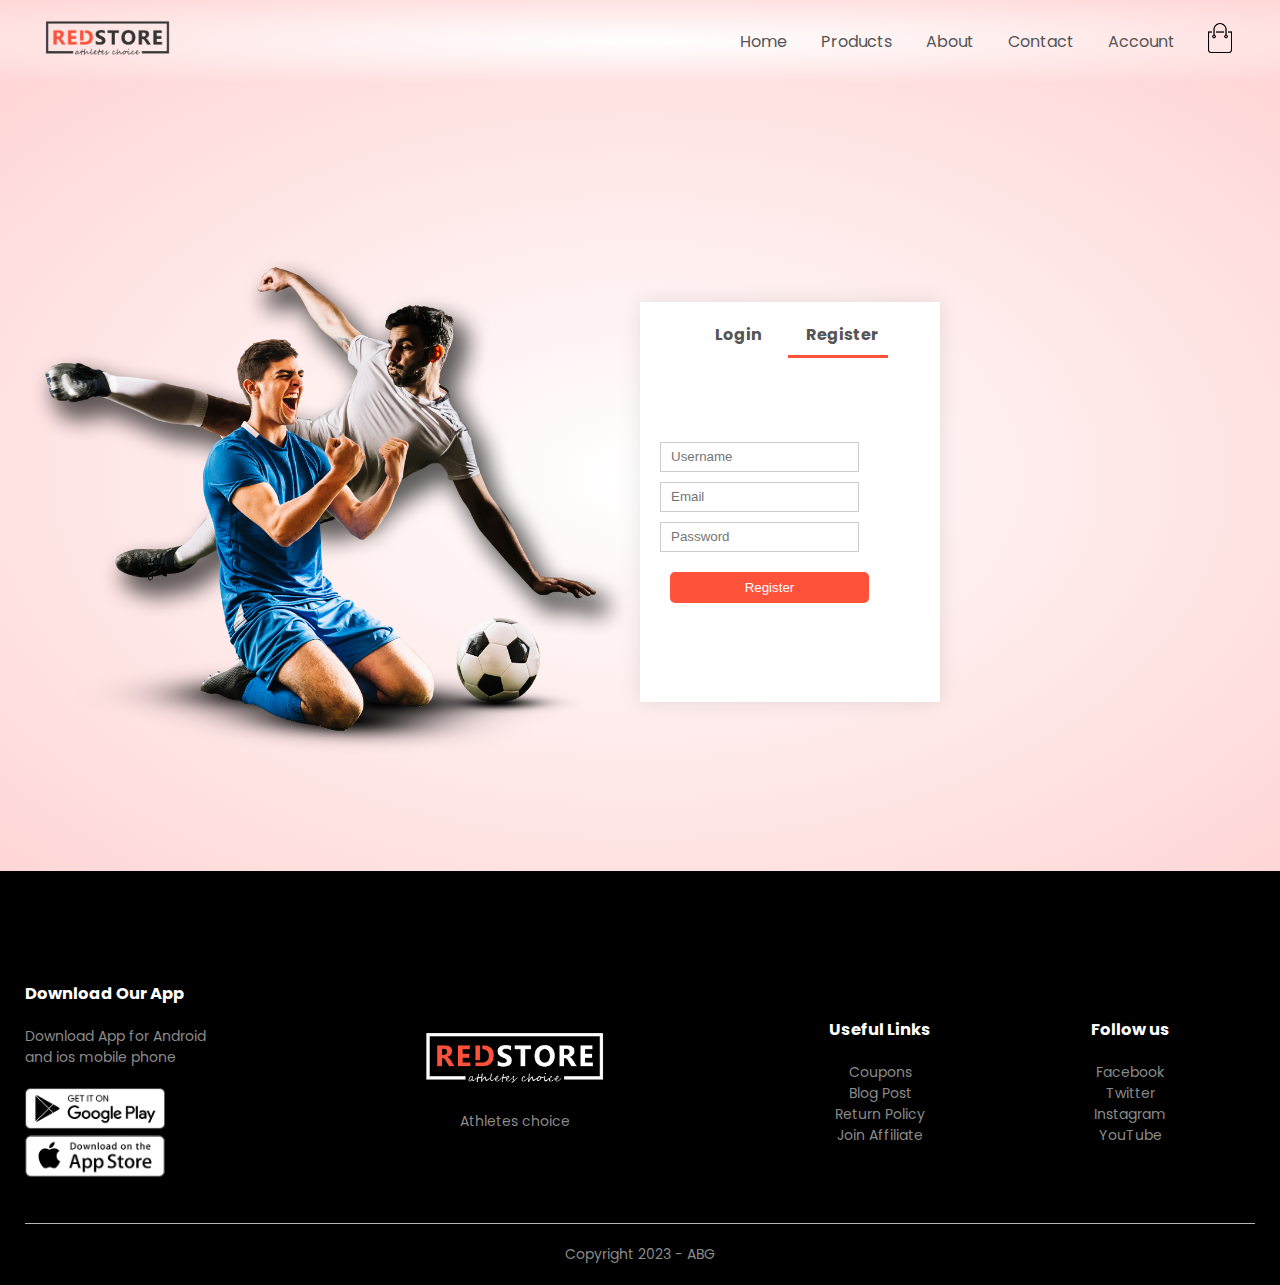
==== src/account.html @ 98147393 "2nd phase commit" ====
<!DOCTYPE html>
<html lang="en">
  <head>
    <meta charset="UTF-8" />
    <meta name="viewport" content="width=device-width, initial-scale=1.0" />
    <title>All Products - Red store</title>
    <link rel="stylesheet" href="/css/styles.css" />
    <link
      href="https://fonts.googleapis.com/css2?family=Poppins:ital,wght@0,300;0,400;0,500;0,600;0,700;1,200&display=swap"
      rel="stylesheet"
    />
    <link
      rel="stylesheet"
      href="https://stackpath.bootstrapcdn.com/font-awesome/4.7.0/css/font-awesome.min.css"
    />
  </head>
  <body>
    <!-- Navigation starts here -->
    <div class="header">
      <div class="container">
        <div class="navbar">
          <div class="logo">
            <a href="/index.html">
              <img src="/images/logo.png" alt="" width="125px"
            /></a>
          </div>
          <nav>
            <ul id="MenuItems">
              <li><a href="/index.html">Home</a></li>
              <li><a href="products.html">Products</a></li>
              <li><a href="">About</a></li>
              <li><a href="">Contact</a></li>
              <li><a href="account.html">Account</a></li>
            </ul>
          </nav>
          <a href="/src/cart.html"
            ><img src="/images/cart.png" alt="" width="30px" height="30px"
          /></a>
          <img
            src="/images/menu.png"
            alt=""
            class="menu-icon"
            onclick=menutoggle()
          />
        </div>
      </div>
    </div>
    <!-- Navigation ends here -->

    <!-- Account Page -->
    <div class="account-page">
      <div class="container">
        <div class="row">
          <div class ="col-2">
            <img src="/images/image1.png" width="100%" />
          </div>
          <div class="col-2">
            <div class="form-container">
              <div class="form-btn">
                <span onclick=login()>Login</span>
                <span onclick=register()>Register</span>
                <hr id="indicator" />
              </div>
              <form action="" id="LoginForm">
                <input type="text" placeholder="Username" />
                <input type="password" placeholder="Password" />

                <button type="submit" class="btn">Login</button>
                <a href="">Forgot Password</a>
              </form>
              <form action="" id="RegForm">
                <input type="text" placeholder="Username" />
                <input type="email" placeholder="Email" />
                <input type="password" placeholder="Password" />

                <button type="submit" class="btn">Register</button>
              </form>
            </div>
          </div>
        </div>
      </div>
    </div>

    <!-- Footer -->
    <div class="footer">
      <div class="container">
        <div class="row">
          <div class="footer-col-1">
            <h3>Download Our App</h3>
            <p>
              Download App for Android <br />
              and ios mobile phone
            </p>
            <div class="app-logo">
              <img src="/images/play-store.png" alt="" />
              <img src="/images/app-store.png" alt="" />
            </div>
          </div>
          <div class="footer-col-2">
            <img src="/images/logo-white.png" alt="" />
            <p>
              Athletes choice
            </p>
          </div>
          <div class="footer-col-3">
            <h3>Useful Links</h3>
            <ul>
              <li>Coupons</li>
              <li>Blog Post</li>
              <li>Return Policy</li>
              <li>Join Affiliate</li>
            </ul>
          </div>

          <div class="footer-col-4">
            <h3>Follow us</h3>
            <ul>
              <li>Facebook</li>
              <li>Twitter</li>
              <li>Instagram</li>
              <li>YouTube</li>
            </ul>
          </div>
        </div>
        <hr />
        <p class="copyright">Copyright 2023 - ABG</p>
      </div>
    </div>

    <!--JS Sscripts -->
    <script>var MenuItems = document.getElementById("MenuItems");
      MenuItems.style.maxHeight = "0px"; // Initialize menu as hidden
      
      function menutoggle() {
          if (MenuItems.style.maxHeight == "0px") {
              MenuItems.style.maxHeight = "200px"; // Show menu
          } else {
              MenuItems.style.maxHeight = "0px"; // Hide menu
          }
      }
    </script>


    <script>var LoginForm = document.getElementById("LoginForm");
      var RegForm = document.getElementById("RegForm");
      var indicator = document.getElementById("indicator");
      
      function register() {
          RegForm.style.transform = 'translateX(0px)';
          LoginForm.style.transform = "translateX(0px)";
          indicator.style.transform = "translateX(100px)"; // Move indicator to registration
      }
      
      function login() {
          RegForm.style.transform = "translateX(300px)";
          LoginForm.style.transform = "translateX(300px)";
          indicator.style.transform = "translateX(0px)"; // Move indicator to login
      }
    </script>
  </body>
</html>
---- css/styles.css ----
/* Resetting default styles and applying border-box sizing */
* {
  margin: 0;
  padding: 0;
  box-sizing: border-box;
}

/* Setting the font family for the entire page */
body {
  font-family: "Poppins", sans-serif;
}

/* Styling for the top navigation bar */
.navbar {
  display: flex;
  align-items: center;
  padding: 20px;
}

/* Styling for the navigation links */
nav {
  flex: 1;
  text-align: right;
}

nav ul {
  display: inline-block;
  list-style-type: none;
}

nav ul li {
  display: inline-block;
  margin-right: 30px;
}

/* Basic link styles */
a {
  text-decoration: none;
  color: #555;
}

/* General paragraph text color */
p {
  color: #555;
}

/* Styling for page content container */
.container {
  max-width: 1300px;
  margin: auto;
  padding-left: 25px;
  padding-right: 25px;
}

/* Styling for rows of content */
.row {
  margin-top: 50px;
  display: flex;
  align-items: center;
  flex-wrap: wrap;
  justify-content: space-around;
}

/* Column layout for a two-column section */
.col-2 {
  flex-basis: 50%;
  min-width: 300px;
}

/* Styling for images within a column */
.col-2 img {
  max-width: 100%;
  padding: 50px 0; /* Padding top and bottom, no padding left or right */
}

/* Heading styles for column */
.col-2 h1 {
  font-size: 50px;
  line-height: 60px;
  margin: 25px 0; /* Margin top and bottom, no margin left or right */
}

/* Styling for buttons */
.btn {
  display: inline-block;
  background: #ff523b;
  color: #fff;
  padding: 8px 30px;
  margin: 30px 0;
  border-radius: 5px;
  transition: background 0.5s;
}

/* Button hover effect */
.btn:hover {
  background-color: #563434; /* Darker shade for hover */
  color: #fff;
}

/* Styling for the header section */
.header {
  background: radial-gradient(#fff, #ffd6d6);
}

/* Adjusting the top margin of the header content */
.header .row {
  margin-top: 20px;
}

/* Styling for categories section */
.categories {
  margin: 70px 0;
}

/* Column layout for a three-column section */
.col-3 {
  flex-basis: 30%;
  min-width: 250px;
  margin-bottom: 30px;
}

/* Styling for images within a column */
.col-3 img {
  width: 100%;
}

/* Styling for a smaller content container */
.small-container {
  max-width: 1080px;
  margin: auto;
  padding-left: 25px;
  padding-right: 25px;
}

/* Column layout for a four-column section */
.col-4 {
  flex-basis: 25%;
  padding: 10px;
  min-width: 200px;
  margin-bottom: 50px;
  transition: transform 0.5s;
}

/* Styling for images within a column */
.col-4 img {
  width: 100%;
}

/* Title styling with underline */
.title {
  text-align: center;
  margin: 0 auto 80px;
  position: relative;
  line-height: 60px;
  color: #555;
}

/* Underline styling for title */
.title::after {
  content: "";
  background: #ff523b;
  width: 80px;
  height: 5px;
  border-radius: 5px;
  position: absolute;
  bottom: 0;
  left: 50%;
  transform: translateX(-50%);
}

/* Heading 4 styles */
h4 {
  color: #555;
  font-weight: normal;
}

/* Paragraph text size for columns */
.col-4 p {
  font-size: 14px;
}

/* Styling for star rating icons */
.rating .fa {
  color: #ff523b;
}

/* Hover effect for columns */
.col-4:hover {
  transform: translateY(-5px);
}

  /*     offer     */
  .offer {
    background: radial-gradient(#fff, #ffd6d6);
    margin-top: 80px;
    padding: 30px 0;
  }
  
  .col-2 .offer-img {
    padding: 50px;
  }
  
  small {
    color: #555;
  }
  
  /* -----Testimonial----- */
  
  .testimonial {
    padding-top: 100px;
  }
  .testimonial .col-3 {
    text-align: center;
    padding: 40px 20px;
    box-shadow: 0 0 20px 0px rgba(0, 0, 0, 0.1);
    cursor: pointer;
    transition: transform 0.5s;
  }
  .testimonial .col-3 img {
    width: 50px;
    margin-top: 20px;
    border-radius: 50%;
  }
  
  .testimonial .col-3:hover {
    transform: translateY(-10px);
  }
  
  .fa.fa-quote-left {
    font-size: 34px;
    color: #ff523b;
  }
  
  .col-3 p {
    font-size: 12px;
    margin: 12px 0;
    color: #777;
  }
  
  .testimonial .col-3 h3 {
    font-weight: 600;
    color: #555;
    font-size: 16px;
  }
  
  /* brands */
  
  .brands {
    margin: 100px auto;
  }
  .col-5 {
    width: 160px;
  }
  .col-5 img {
    width: 100%;
    cursor: pointer;
    filter: grayscale(100%);
  }
  
  .col-5 img:hover {
    filter: grayscale(0);
  }
  
  /* footer */
  .footer {
    background: #000;
    color: #8a8a8a;
    font-size: 14px;
    padding: 60px 0 20px;
  }
  .footer p {
    color: #8a8a8a;
  }
  .footer h3 {
    color: #fff;
    margin-bottom: 20px;
  }
  .footer-col-1,
  .footer-col-2,
  .footer-col-3,
  .footer-col-4 {
    min-width: 250px;
    margin-bottom: 20px;
  }
  
  .footer-col-1 {
    flex-basis: 30px;
  }
  
  .footer-col-2 {
    flex: 1;
    text-align: center;
  }
  .footer-col-2 img {
    width: 180px;
    margin-bottom: 20px;
  }
  .footer-col-3,
  .footer-col-4 {
    flex-basis: 12%;
    text-align: center;
  }
  ul {
    list-style-type: none;
  }
  .app-logo {
    margin-top: 20px;
  }
  .app-logo img {
    width: 140px;
  }
  
  .footer hr {
    border: none;
    background: #b5b5b5;
    height: 1px;
    margin: 20px 0;
  }
  .copyright {
    text-align: center;
  }
  .menu-icon {
    width: 28px;
    margin-left: 20px;
    display: none;
  }
  

/* Account Page */

.account-page {
    padding: 50px 0;
    background: radial-gradient(#fff, #ffd6d6);
  }
  .form-container {
    background: #fff;
    width: 300px;
    height: 400px;
    position: relative;
    text-align: center;
    padding: 20px 0;
    box-shadow: 0 0 20px 0 rgba(0, 0, 0, 0.1);
    overflow: hidden;
  }
  
  .form-container span {
    font-weight: bold;
    padding: 0 10px;
    color: #555;
    cursor: pointer;
    width: 100px;
    display: inline-block;
  }
  
  .form-btn {
    display: inline-block;
  }
  .form-container form {
    max-width: 300px;
    padding: 0 20px;
    position: absolute;
    top: 130px;
    transition: transform 1s;
  }
  form input {
    display: flex;
    align-items: center;
    width: 100%;
    height: 30px;
    margin: 10px 0;
    padding: 0 10px;
    border: 1px solid #ccc;
  }
  
  form .btn {
    width: 100%;
    border: none;
    cursor: pointer;
    margin: 10px;
  }
  form .btn:focus {
    outline: none;
  }
  
  #LoginForm {
    left: -300px;
  }
  #RegForm {
    left: 0;
  }
  
  form a {
    font-size: 12px;
  }
  #indicator {
    width: 100px;
    border: none;
    background: #ff523b;
    height: 3px;
    margin-top: 8px;
    transform: translateX(100px);
    transition: transform 1s;
  }
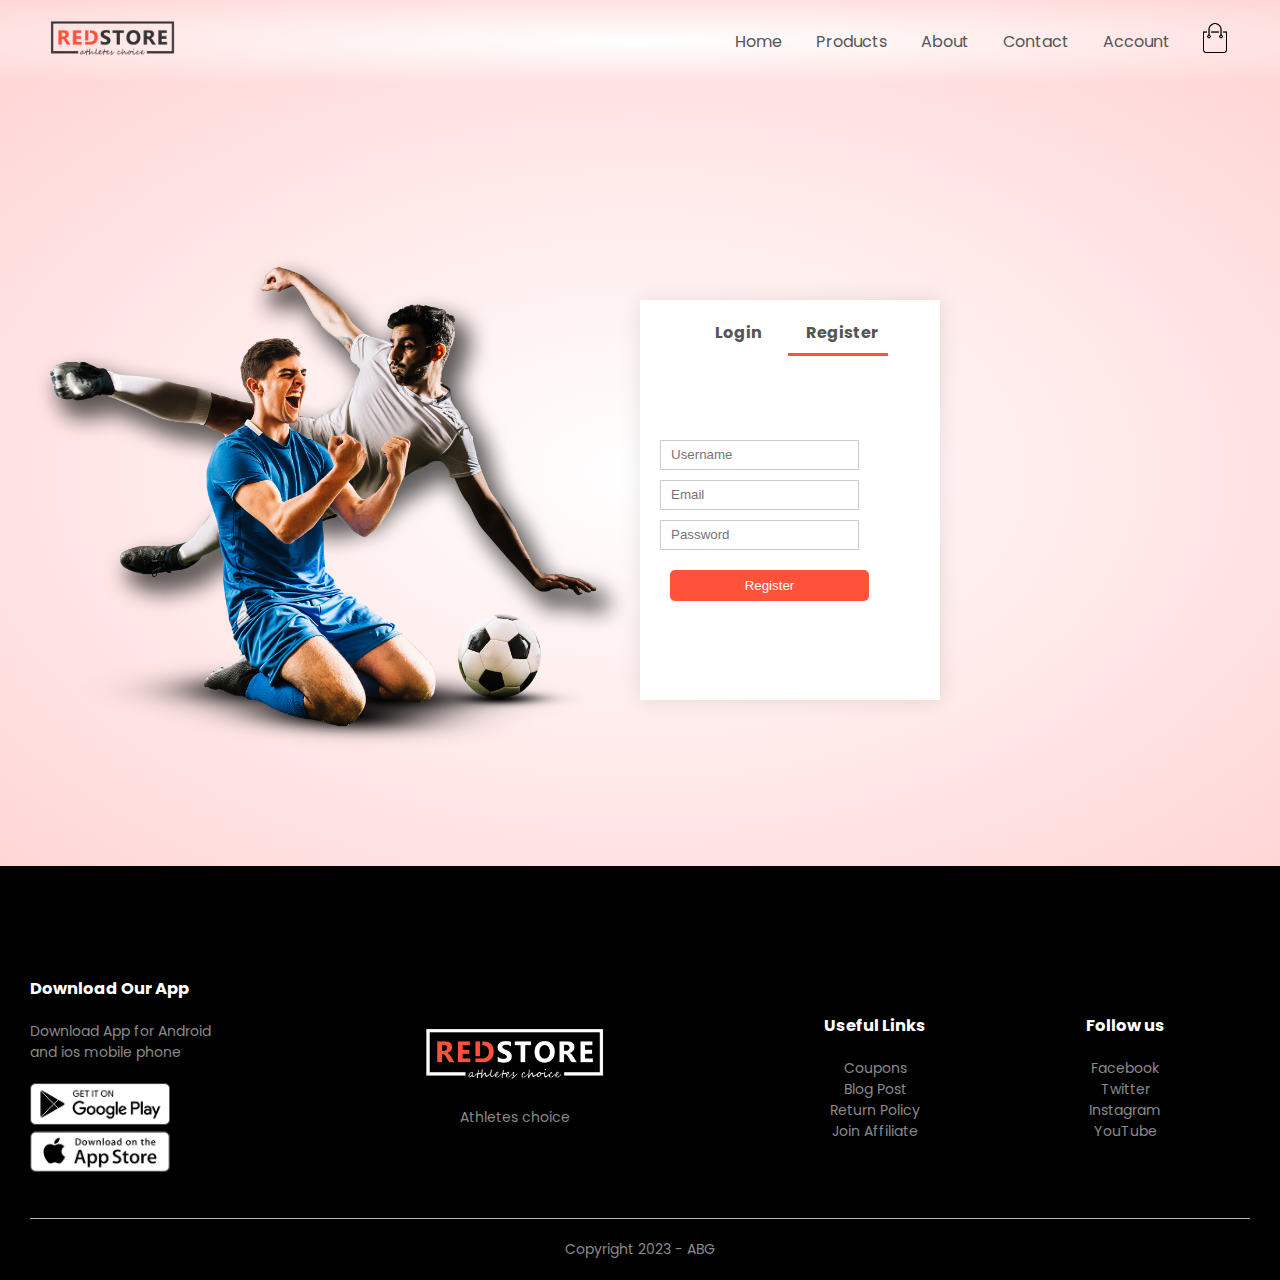
==== commit 5cec427c: "3rd phase commit" ====
--- a/src/account.html
+++ b/src/account.html
@@ -29,7 +29,7 @@
               <li><a href="/index.html">Home</a></li>
               <li><a href="products.html">Products</a></li>
               <li><a href="">About</a></li>
-              <li><a href="">Contact</a></li>
+              <li><a href="/src/contact.html">Contact</a></li>
               <li><a href="account.html">Account</a></li>
             </ul>
           </nav>
--- a/css/styles.css
+++ b/css/styles.css
@@ -46,10 +46,10 @@
 
 /* Styling for page content container */
 .container {
-  max-width: 1300px;
+  max-width: 14000px;
   margin: auto;
-  padding-left: 25px;
-  padding-right: 25px;
+  padding-left: 30px;
+  padding-right: 30px;
 }
 
 /* Styling for rows of content */
@@ -326,78 +326,166 @@
   }
   
 
-/* Account Page */
-
+/* Styling for the account page */
+
+/* Set padding and background gradient */
 .account-page {
-    padding: 50px 0;
-    background: radial-gradient(#fff, #ffd6d6);
-  }
-  .form-container {
-    background: #fff;
-    width: 300px;
-    height: 400px;
-    position: relative;
-    text-align: center;
-    padding: 20px 0;
-    box-shadow: 0 0 20px 0 rgba(0, 0, 0, 0.1);
-    overflow: hidden;
-  }
-  
-  .form-container span {
-    font-weight: bold;
-    padding: 0 10px;
-    color: #555;
-    cursor: pointer;
-    width: 100px;
-    display: inline-block;
-  }
-  
-  .form-btn {
-    display: inline-block;
-  }
-  .form-container form {
-    max-width: 300px;
-    padding: 0 20px;
-    position: absolute;
-    top: 130px;
-    transition: transform 1s;
-  }
-  form input {
-    display: flex;
-    align-items: center;
-    width: 100%;
-    height: 30px;
-    margin: 10px 0;
-    padding: 0 10px;
-    border: 1px solid #ccc;
-  }
-  
-  form .btn {
-    width: 100%;
-    border: none;
-    cursor: pointer;
-    margin: 10px;
-  }
-  form .btn:focus {
-    outline: none;
-  }
-  
-  #LoginForm {
-    left: -300px;
-  }
-  #RegForm {
-    left: 0;
-  }
-  
-  form a {
-    font-size: 12px;
-  }
-  #indicator {
-    width: 100px;
-    border: none;
-    background: #ff523b;
-    height: 3px;
-    margin-top: 8px;
-    transform: translateX(100px);
-    transition: transform 1s;
-  }+  padding: 50px 0;
+  background: radial-gradient(#fff, #ffd6d6);
+}
+
+/* Styling for the form container */
+.form-container {
+  background: #fff;
+  width: 300px;
+  height: 400px;
+  position: relative;
+  text-align: center;
+  padding: 20px 0;
+  box-shadow: 0 0 20px 0 rgba(0, 0, 0, 0.1);
+  overflow: hidden;
+}
+
+/* Styling for clickable elements inside the form container */
+.form-container span {
+  font-weight: bold;
+  padding: 0 10px;
+  color: #555;
+  cursor: pointer;
+  width: 100px;
+  display: inline-block;
+}
+
+/* Styling for buttons within the form container */
+.form-btn {
+  display: inline-block;
+}
+
+/* Styling for the forms */
+.form-container form {
+  max-width: 300px;
+  padding: 0 20px;
+  position: absolute;
+  top: 130px;
+  transition: transform 1s; /* Add sliding animation to the forms */
+}
+
+/* Styling for input fields within the forms */
+form input {
+  display: flex;
+  align-items: center;
+  width: 100%;
+  height: 30px;
+  margin: 10px 0;
+  padding: 0 10px;
+  border: 1px solid #ccc;
+}
+
+/* Styling for buttons within the forms */
+form .btn {
+  width: 100%;
+  border: none;
+  cursor: pointer;
+  margin: 10px;
+}
+
+/* Remove the focus outline from buttons when focused */
+form .btn:focus {
+  outline: none;
+}
+
+/* Set initial position for login and registration forms */
+#LoginForm {
+  left: -300px;
+}
+#RegForm {
+  left: 0;
+}
+
+/* Styling for links within the forms */
+form a {
+  font-size: 12px;
+}
+
+/* Styling for the indicator that moves along with the forms */
+#indicator {
+  width: 100px;
+  border: none;
+  background: #ff523b;
+  height: 3px;
+  margin-top: 8px;
+  transform: translateX(100px); /* Set initial position for the indicator */
+  transition: transform 1s; /* Add sliding animation to the indicator */
+}
+
+  /* Styling for the Contact Page */
+
+/* Set padding for the contact page */
+.contact-page {
+  padding: 50px 0;
+}
+
+/* Styling for the main heading on the contact page */
+.contact-page h1 {
+  font-size: 36px;
+  color: #555;
+  margin-bottom: 20px;
+}
+
+/* Styling for paragraph text on the contact page */
+.contact-page p {
+  font-size: 16px;
+  color: #777;
+  margin-bottom: 30px;
+}
+
+/* Styling for the contact information section */
+.contact-info {
+  margin-top: 20px;
+}
+
+/* Styling for individual contact information items */
+.contact-info div {
+  margin-bottom: 10px;
+}
+
+/* Styling for icons used in contact information */
+.contact-info .fa {
+  font-size: 20px;
+  color: #ff523b;
+  margin-right: 10px;
+}
+
+/* Styling for text in the contact information section */
+.contact-info span {
+  font-size: 14px;
+  color: #555;
+}
+
+/* Styling for the contact form */
+.contact-page form {
+  max-width: 400px;
+  margin-top: 20px;
+}
+
+/* Styling for input fields and textarea in the contact form */
+.contact-page input,
+.contact-page textarea {
+  width: 100%;
+  padding: 10px;
+  margin-bottom: 15px;
+  border: 1px solid #ccc;
+  border-radius: 5px;
+}
+
+/* Styling for the textarea in the contact form */
+.contact-page textarea {
+  resize: vertical;
+  height: 150px;
+}
+
+/* Styling for buttons in the contact form */
+.contact-page .btn {
+  width: 100%;
+}
+/* Adjust other styles as needed */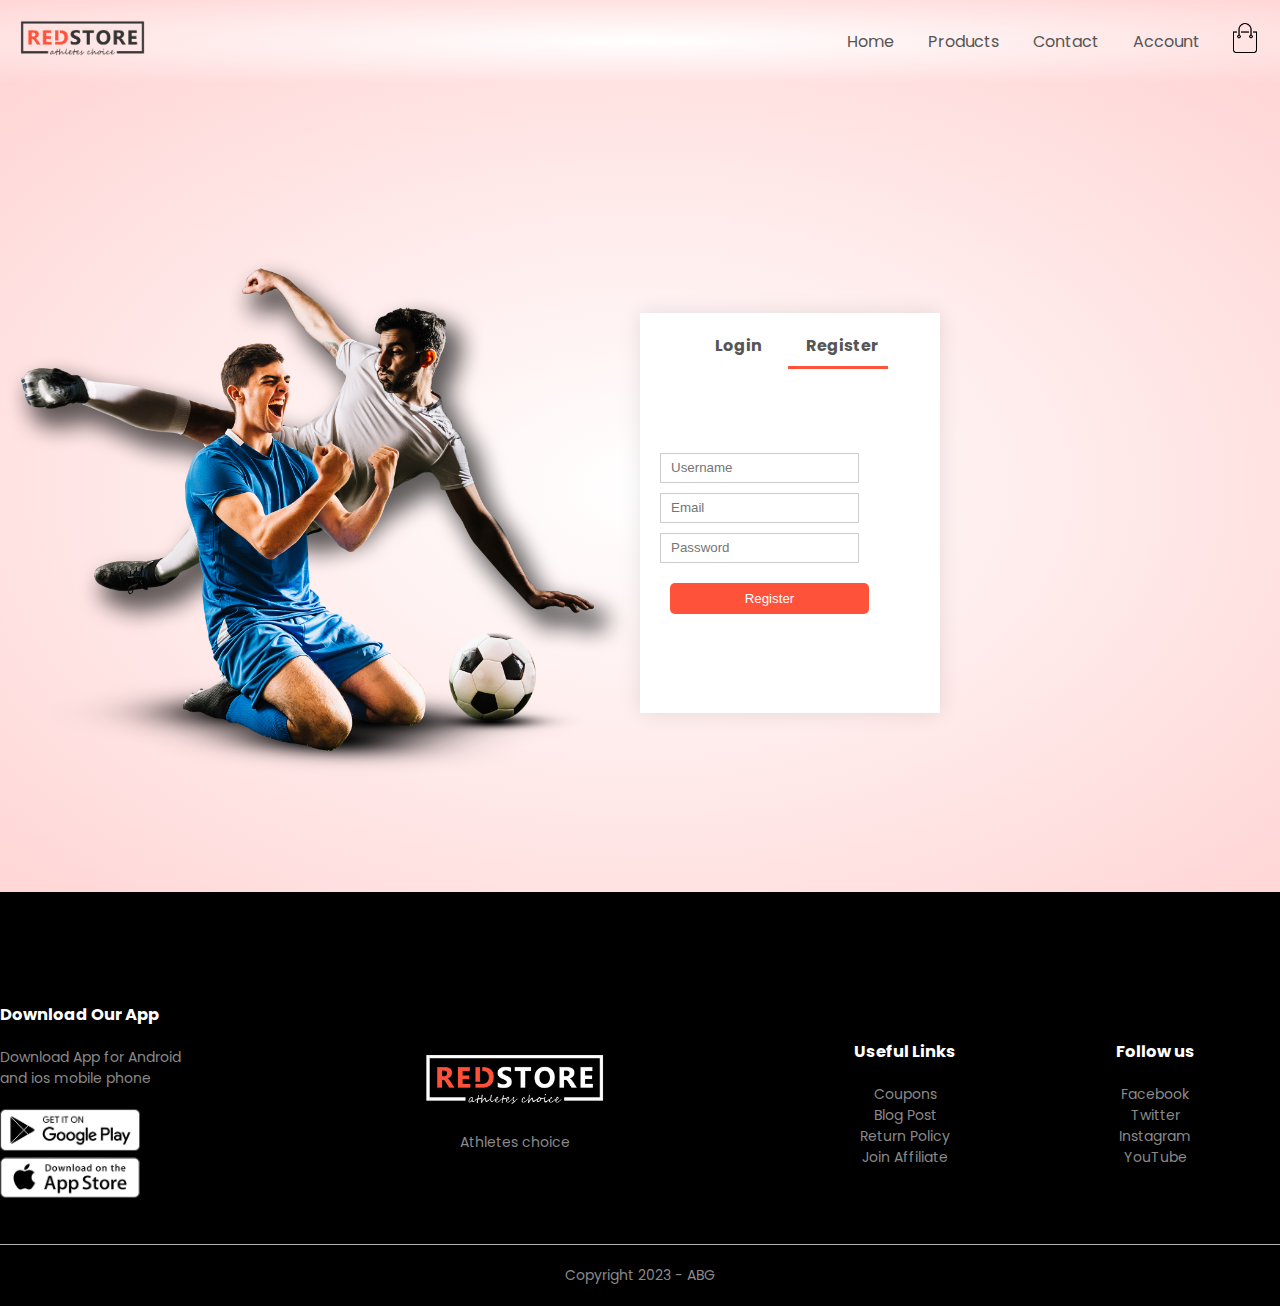
==== commit 6c9c1bf6: "HTML commit" ====
--- a/src/account.html
+++ b/src/account.html
@@ -28,7 +28,6 @@
             <ul id="MenuItems">
               <li><a href="/index.html">Home</a></li>
               <li><a href="products.html">Products</a></li>
-              <li><a href="">About</a></li>
               <li><a href="/src/contact.html">Contact</a></li>
               <li><a href="account.html">Account</a></li>
             </ul>
--- a/css/styles.css
+++ b/css/styles.css
@@ -48,8 +48,6 @@
 .container {
   max-width: 14000px;
   margin: auto;
-  padding-left: 30px;
-  padding-right: 30px;
 }
 
 /* Styling for rows of content */
@@ -65,6 +63,7 @@
 .col-2 {
   flex-basis: 50%;
   min-width: 300px;
+  text-align: center;
 }
 
 /* Styling for images within a column */
@@ -423,6 +422,7 @@
 /* Set padding for the contact page */
 .contact-page {
   padding: 50px 0;
+  background-size: cover;
 }
 
 /* Styling for the main heading on the contact page */
@@ -430,6 +430,7 @@
   font-size: 36px;
   color: #555;
   margin-bottom: 20px;
+  text-align: center;
 }
 
 /* Styling for paragraph text on the contact page */
@@ -437,11 +438,13 @@
   font-size: 16px;
   color: #777;
   margin-bottom: 30px;
+  text-align: center;
 }
 
 /* Styling for the contact information section */
 .contact-info {
   margin-top: 20px;
+  text-align: center;
 }
 
 /* Styling for individual contact information items */
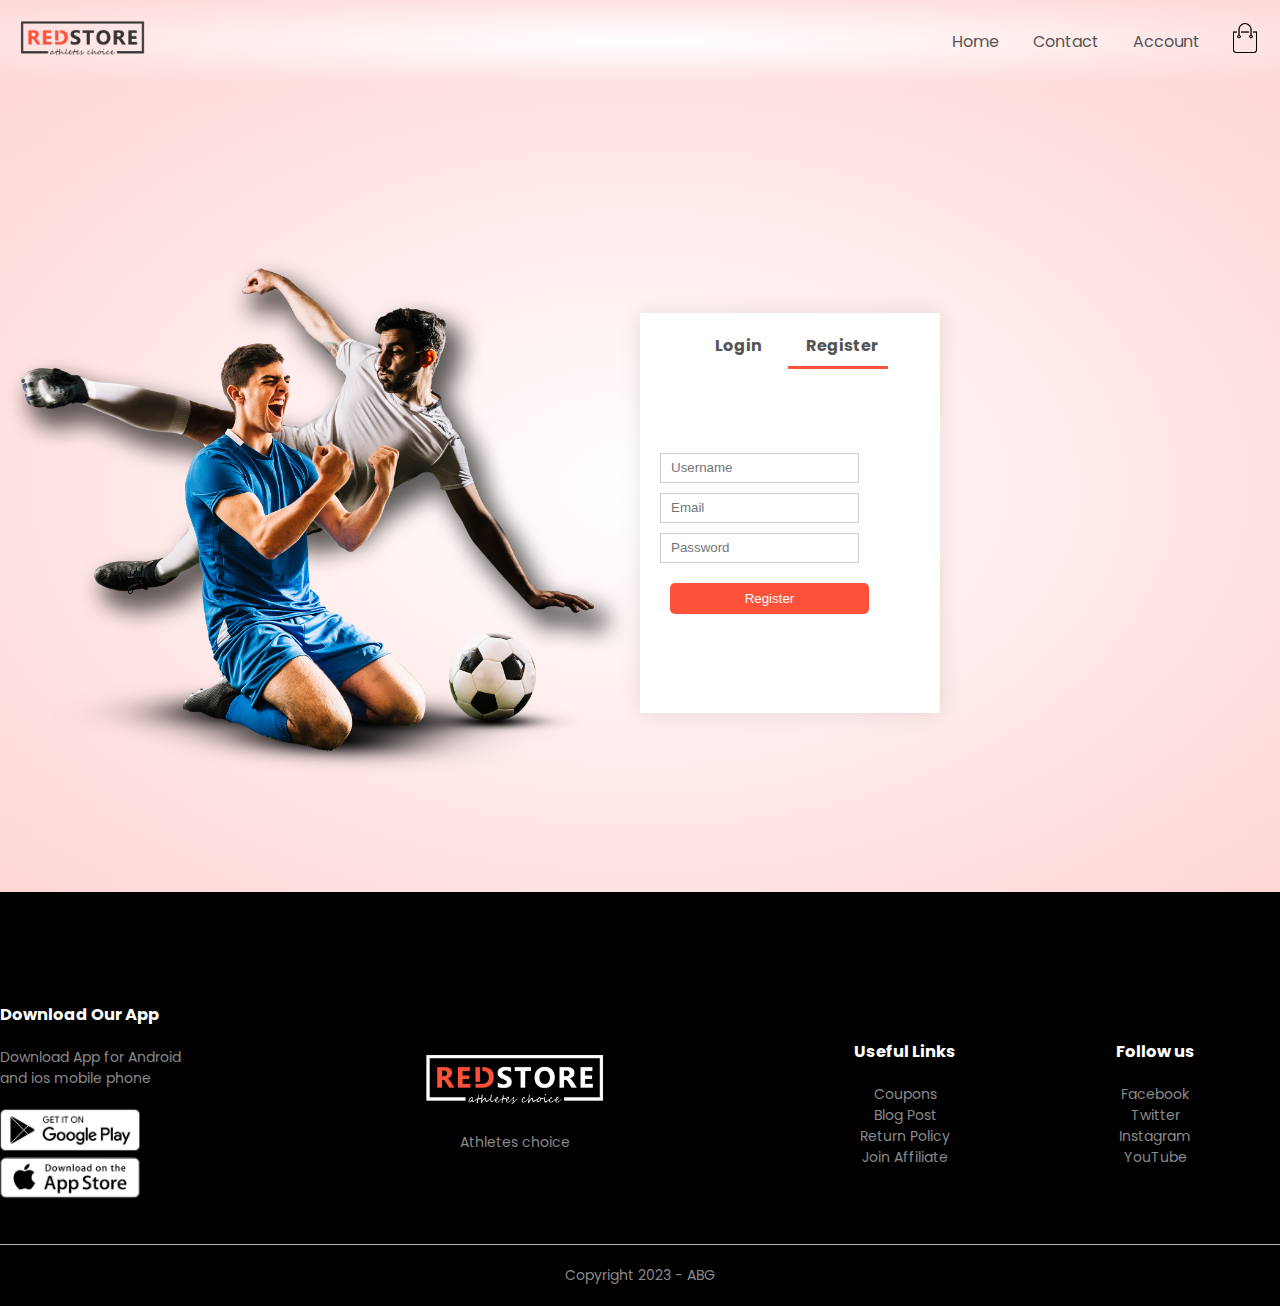
==== commit cb660cd4: "Final commit" ====
--- a/src/account.html
+++ b/src/account.html
@@ -27,12 +27,11 @@
           <nav>
             <ul id="MenuItems">
               <li><a href="/index.html">Home</a></li>
-              <li><a href="products.html">Products</a></li>
               <li><a href="/src/contact.html">Contact</a></li>
               <li><a href="account.html">Account</a></li>
             </ul>
           </nav>
-          <a href="/src/cart.html"
+          <a href=""
             ><img src="/images/cart.png" alt="" width="30px" height="30px"
           /></a>
           <img
--- a/css/styles.css
+++ b/css/styles.css
@@ -417,7 +417,7 @@
   transition: transform 1s; /* Add sliding animation to the indicator */
 }
 
-  /* Styling for the Contact Page */
+/* Styling for the Contact Page */
 
 /* Set padding for the contact page */
 .contact-page {
@@ -490,5 +490,4 @@
 /* Styling for buttons in the contact form */
 .contact-page .btn {
   width: 100%;
-}
-/* Adjust other styles as needed */+}